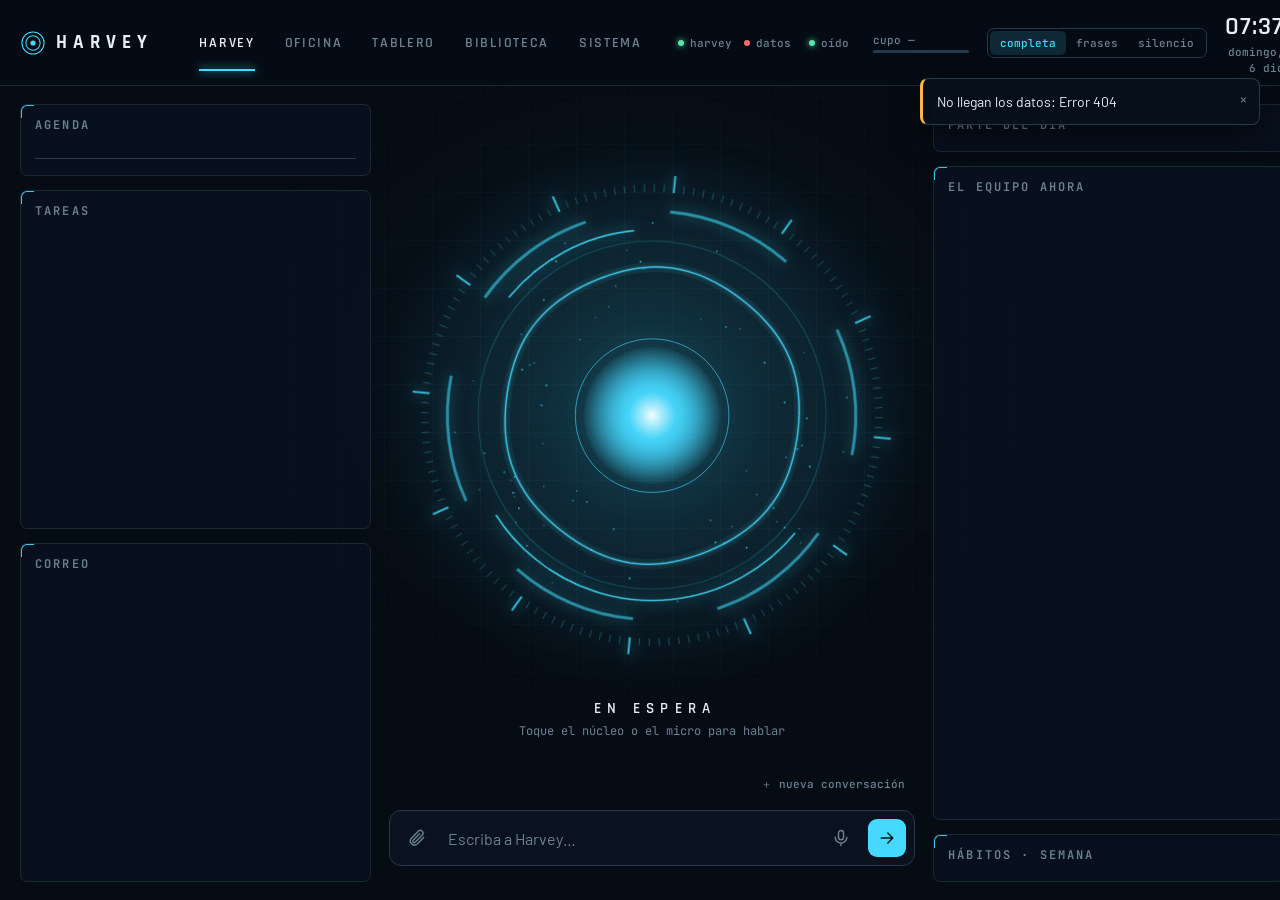
==== harvey-hud/app/index.html @ 83fdde20 "Primer commit: código de Harvey (HUD, app, scripts del servidor y herramientas) Estado del 12/11/202" ====
<!doctype html>
<html lang="es">
<head>
<meta charset="utf-8">
<meta name="viewport" content="width=device-width, initial-scale=1, viewport-fit=cover, interactive-widget=resizes-content">
<title>HARVEY</title>
<meta name="apple-mobile-web-app-capable" content="yes">
<meta name="mobile-web-app-capable" content="yes">
<meta name="apple-mobile-web-app-status-bar-style" content="black-translucent">
<meta name="apple-mobile-web-app-title" content="Harvey">
<meta name="theme-color" content="#060C14">
<link rel="manifest" href="manifest.webmanifest">
<link rel="icon" href="icono.png">
<link rel="apple-touch-icon" href="icono.png">
<link rel="preconnect" href="https://fonts.googleapis.com">
<link rel="preconnect" href="https://fonts.gstatic.com" crossorigin>
<link rel="stylesheet" href="https://fonts.googleapis.com/css2?family=Rajdhani:wght@500;600;700&family=Barlow:wght@400;500;600&family=JetBrains+Mono:wght@400;500&display=swap">
<link rel="stylesheet" href="hud.css">
</head>
<body data-screen="harvey">
<div class="atmos" aria-hidden="true"></div>

<!-- Arranque (solo en el PC): corto y con comprobaciones de verdad -->
<div id="boot" hidden>
  <svg viewBox="0 0 40 40" class="mark" aria-hidden="true"><circle cx="20" cy="20" r="17"/><circle cx="20" cy="20" r="11"/><circle cx="20" cy="20" r="4" class="f"/></svg>
  <b>HARVEY</b>
  <ol id="boot-log"></ol>
</div>

<div class="app">
  <header class="top">
    <div class="brand"><svg viewBox="0 0 40 40" aria-hidden="true"><circle cx="20" cy="20" r="17"/><circle cx="20" cy="20" r="11"/><circle cx="20" cy="20" r="4" class="f"/></svg><b>HARVEY</b></div>
    <nav class="tabs" aria-label="Pantallas">
      <button type="button" data-screen="harvey" aria-current="page">Harvey</button>
      <button type="button" data-screen="oficina">Oficina</button>
      <button type="button" data-screen="tablero">Tablero<span class="n" data-espera hidden></span></button>
      <button type="button" data-screen="biblioteca">Biblioteca</button>
      <button type="button" data-screen="sistema">Sistema</button>
    </nav>
    <div class="status">
      <div class="links" aria-label="Conexiones">
        <span data-k="harvey" title="Conexión con Harvey"><i></i>harvey</span>
        <span data-k="datos" title="Agenda, correo y Notion"><i></i>datos</span>
        <button type="button" data-k="oido" title="Escucha de «Oye Harvey»: activar o desactivar"><i></i>oído</button>
      </div>
      <div class="cupo" id="cupo" title="Cupo de ChatGPT">cupo —<div><i></i></div></div>
      <div class="voice" id="voice-mode" role="radiogroup" aria-label="Modo de voz">
        <button type="button" role="radio" data-mode="full" title="Harvey dice todo: frases y respuestas enteras">completa</button>
        <button type="button" role="radio" data-mode="phrases" title="Solo frases cortas («Recibido, señor»…); las respuestas, en texto">frases</button>
        <button type="button" role="radio" data-mode="off" title="Sin voz: todo en texto">silencio</button>
      </div>
      <button type="button" id="voice-pill" aria-label="Voz y ajustes">
        <svg viewBox="0 0 24 24" aria-hidden="true"><path id="voice-icon" d=""/></svg><span id="voice-label">voz</span>
      </button>
      <div class="clock"><b id="hora">--:--</b><small id="fecha">—</small></div>
    </div>
  </header>

  <main>
    <!-- HARVEY: tu día · Harvey · el equipo. En el teléfono, las columnas de los lados son la pantalla «Día» -->
    <section class="screen" id="s-harvey" aria-label="Harvey">
      <section class="col left" aria-label="Tu día">
        <article class="panel" id="p-agenda" data-sys="agenda">
          <div class="ph"><h2>Agenda</h2><span class="c" id="agenda-count"></span></div>
          <div class="dayline" id="dayline" aria-hidden="true"></div>
          <ul class="list" id="agenda"></ul>
        </article>
        <article class="panel" id="p-tareas" data-sys="notion">
          <div class="ph"><h2>Tareas</h2><span class="c" id="task-count"></span></div>
          <ul class="list" id="tasks"></ul>
        </article>
        <article class="panel grow" id="p-correo" data-sys="correo">
          <div class="ph"><h2>Correo</h2><span class="c" id="mail-count"></span></div>
          <ul class="list mail" id="mail"></ul>
        </article>
      </section>

      <section class="center" aria-label="Conversación con Harvey">
        <div class="stage" id="stage" role="button" tabindex="0" aria-label="Hablar con Harvey">
          <canvas id="core" aria-hidden="true"></canvas>
          <div class="state"><b id="st">EN ESPERA</b><small id="sth"></small></div>
        </div>
        <div class="convo-bar"><button type="button" id="new-chat" title="Empezar de cero con Harvey (también: «Oye Harvey, nueva conversación»)">＋ nueva conversación</button></div>
        <div class="convo" id="log" aria-live="polite"></div>
        <div class="choices" id="choices"></div>
        <div class="attachments" id="attachments"></div>
        <form class="ask" id="ask-form" autocomplete="off">
          <button type="button" class="round" id="clip" aria-label="Adjuntar archivos o fotos" title="Adjuntar (también puede arrastrarlos o pegarlos)"><svg viewBox="0 0 24 24"><path d="M20 11.5 12 19.5a5 5 0 0 1-7-7l8.5-8.5a3.3 3.3 0 0 1 4.7 4.7L9.7 17.2a1.7 1.7 0 0 1-2.4-2.4l7.8-7.8"/></svg></button>
          <input type="file" id="file" multiple hidden>
          <textarea id="orden" rows="1" placeholder="Escriba una orden, señor…" aria-label="Orden para Harvey" enterkeyhint="send"></textarea>
          <button type="button" class="round" id="mic" aria-label="Hablar"><svg viewBox="0 0 24 24"><rect x="9" y="3" width="6" height="11" rx="3"/><path d="M5 11a7 7 0 0 0 14 0M12 18v3"/></svg></button>
          <button type="submit" class="round main" id="send" aria-label="Enviar"><svg viewBox="0 0 24 24"><path d="M5 12h14M13 6l6 6-6 6"/></svg></button>
          <button type="button" class="round main stop" id="stop" aria-label="Detener" hidden><svg viewBox="0 0 24 24"><rect x="7" y="7" width="10" height="10" rx="2" class="f"/></svg></button>
        </form>
      </section>

      <section class="col right" aria-label="Hoy y el equipo">
        <article class="panel brief" id="p-parte">
          <div class="ph"><h2>Parte del día</h2><span class="c" id="parte-dia"></span></div>
          <div id="parte"></div>
        </article>
        <article class="panel grow" id="p-equipo">
          <div class="ph"><h2>El equipo ahora</h2><span class="c" id="equipo-count"></span></div>
          <ul class="team" id="team"></ul>
        </article>
        <article class="panel" id="p-habitos" data-sys="notion">
          <div class="ph"><h2>Hábitos · semana</h2><span class="c" id="hab-count"></span></div>
          <div class="habits" id="habits"></div>
          <div class="hread" id="hread" hidden></div>
        </article>
      </section>
    </section>

    <!-- OFICINA: la planta en pixel art con el equipo moviéndose según los tableros (oficina.js); la lista es la versión en texto -->
    <section class="screen page ancha" id="s-oficina" aria-label="Oficina" hidden>
      <div class="of">
        <div class="of-lienzo"><canvas id="oficina" role="img" aria-label="La oficina del equipo de Harvey, vista desde arriba"></canvas>
          <button type="button" id="of-sonido" class="of-sonido" aria-pressed="false" title="Ambiente suave: lluvia, teclados y pasos"><svg viewBox="0 0 24 24" aria-hidden="true"><path d="M4 9v6h4l5 5V4L8 9H4Z"/><path d="M16 9a4 4 0 0 1 0 6"/></svg> sonido no</button></div>
        <aside class="panel of-ficha" id="of-ficha" aria-live="polite" hidden></aside>
      </div>
      <div class="rotulo" aria-label="Lo último que ha pasado"><div id="rotulo"></div></div>
      <p class="note of-credito">Arte de la oficina: «Modern Interiors» de LimeZu (versión gratuita, uso no comercial). La ría y el Puente Colgante, a mano.</p>
      <article class="panel">
        <div class="ph"><h2>El equipo</h2><span class="c">toque a cualquiera para ver su ficha</span></div>
        <ul class="team big" id="team-oficina"></ul>
      </article>
    </section>

    <!-- TABLERO: franja de objetivos y las tarjetas de los dos tableros, con la bandeja como columna «Te esperan» -->
    <section class="screen page ancha" id="s-tablero" aria-label="Tablero" hidden>
      <div class="tb-head">
        <div class="filtro" id="tb-filtro" role="radiogroup" aria-label="Qué tablero ver">
          <button type="button" role="radio" data-tb="">Todos</button>
          <button type="button" role="radio" data-tb="personal">Personal</button>
          <button type="button" role="radio" data-tb="negocio">Negocio</button>
        </div>
        <span class="note" id="tb-nota"></span>
      </div>
      <section class="objs" id="objs" aria-label="Objetivos"></section>
      <form class="panel nuevo" id="nuevo-obj" hidden>
        <div class="ph"><h2>Nuevo objetivo</h2><span class="c">Harvey lo convierte en ficha</span></div>
        <label for="no-meta">Qué quiere conseguir</label>
        <textarea id="no-meta" rows="2" required placeholder="Por ejemplo: conseguir 3 reuniones con talleres de Barakaldo este mes"></textarea>
        <div class="row">
          <div><label for="no-fecha">Para cuándo</label><input id="no-fecha" type="date"></div>
          <div><label for="no-tablero">Tablero</label><select id="no-tablero"><option value="negocio">Negocio</option><option value="personal">Personal</option></select></div>
          <div><label for="no-cupo">Cupo por día</label><select id="no-cupo"><option>10</option><option>20</option><option selected>30</option><option>50</option></select></div>
        </div>
        <label for="no-limites">Qué no hacer</label>
        <textarea id="no-limites" rows="2" placeholder="Por ejemplo: no contactar con nadie sin mi visto bueno; 0 €"></textarea>
        <p class="note">El cupo es el % de la ventana de 5 horas de ChatGPT que puede gastar al día. Harvey le preguntará lo que falte antes de ponerlo en marcha.</p>
        <div class="acts"><button type="submit" class="si">PEDÍRSELO A HARVEY</button><button type="button" data-a="cerrar">CANCELAR</button></div>
      </form>
      <div class="kanban" id="kanban">
        <section class="colk" data-col="cola"><h2>Por hacer <span class="c"></span></h2><div class="tks"></div></section>
        <section class="colk" data-col="trabajando"><h2>Trabajando <span class="c"></span></h2><div class="tks"></div></section>
        <section class="colk" data-col="revision"><h2>En revisión <span class="c"></span></h2><div class="tks"></div></section>
        <section class="colk espera" data-col="espera"><h2>Te esperan <span class="c" id="ap-count"></span></h2><div class="ap" id="ap"></div></section>
        <section class="colk" data-col="hecho"><h2>Hecho · 7 días <span class="c"></span></h2><div class="tks"></div></section>
      </div>
    </section>

    <!-- BIBLIOTECA: la wiki del equipo como páginas, con buscador y lo último que ha cambiado. Solo tres formularios la
         escriben (objetivo, ficha de cliente, voz de LinkedIn); lo demás, en Obsidian -->
    <section class="screen page ancha" id="s-biblioteca" aria-label="Biblioteca" hidden>
      <div class="bi" id="bi">
        <aside class="bi-side">
          <label class="bi-busca"><svg viewBox="0 0 24 24" aria-hidden="true"><circle cx="11" cy="11" r="6.5"/><path d="m16 16 4.5 4.5"/></svg>
            <input type="search" id="bi-q" placeholder="Buscar… (p. ej. Itsasalde)" aria-label="Buscar en la biblioteca" autocomplete="off" enterkeyhint="search"></label>
          <nav id="bi-lista" aria-label="Notas de la biblioteca"></nav>
        </aside>
        <article class="panel bi-nota" id="bi-nota" aria-live="polite"></article>
      </div>
    </section>

    <!-- SISTEMA: servidor, cupos y freno, gasto por agente y por objetivo, tareas automáticas e historial de avisos -->
    <section class="screen page" id="s-sistema" aria-label="Sistema" hidden>
      <div class="cards">
        <article class="panel">
          <div class="ph"><h2>Servidor</h2><span class="c" id="ops-live">en reposo</span></div>
          <div class="meters" id="meters"></div>
          <div class="stats" id="today"></div>
        </article>
        <article class="panel">
          <div class="ph"><h2>Cupos</h2><span class="c" id="cupo-plan"></span></div>
          <h3 class="sy-h">ChatGPT · todo el equipo</h3>
          <div class="meters" id="cupo-meters"></div>
          <p class="sy-freno" id="sy-freno"></p>
          <h3 class="sy-h">Claude Code · Leonardo</h3>
          <div id="sy-claude"><p class="quiet">Cargando…</p></div>
        </article>
        <article class="panel">
          <div class="ph"><h2>Gasto por agente</h2><span class="c" id="sy-ag-total"></span></div>
          <ul class="sy-gasto" id="sy-agentes"></ul>
          <p class="note sy-pie">Tokens = el texto que lee y escribe cada uno. ChatGPT va en su suscripción (0 € extra); lo que cuesta dinero de verdad (Gemini, el modelo de Lince) sale en $.</p>
        </article>
        <article class="panel">
          <div class="ph"><h2>Gasto por objetivo · hoy</h2><span class="c" id="sy-obj-total"></span></div>
          <ul class="sy-gasto" id="sy-objetivos"></ul>
        </article>
        <article class="panel">
          <div class="ph"><h2>Tareas automáticas</h2><span class="c" id="sy-tareas-n"></span></div>
          <ul class="sy-tareas" id="sy-tareas"></ul>
        </article>
        <article class="panel">
          <div class="ph"><h2>Historial de avisos · 7 días</h2><span class="c" id="sy-avisos-n"></span></div>
          <ul class="sy-avisos" id="sy-avisos"></ul>
        </article>
        <article class="panel">
          <div class="ph"><h2>Últimas conversaciones</h2></div>
          <ul class="list ops" id="ops"></ul>
        </article>
        <article class="panel">
          <div class="ph"><h2>Claude Code</h2><span class="c" id="cc-count"></span></div>
          <div id="cc"></div>
        </article>
      </div>
    </section>
  </main>

  <!-- Teléfono: barra de abajo -->
  <nav class="dock" aria-label="Pantallas">
    <button type="button" data-screen="harvey" aria-current="page"><svg viewBox="0 0 24 24"><circle cx="12" cy="12" r="9"/><circle cx="12" cy="12" r="5"/><circle cx="12" cy="12" r="1.6" class="f"/></svg>Harvey</button>
    <button type="button" data-screen="oficina"><svg viewBox="0 0 24 24"><rect x="3.5" y="4" width="17" height="16" rx="1.5"/><path d="M3.5 10h17M10 10v10"/></svg>Oficina</button>
    <button type="button" data-screen="tablero"><svg viewBox="0 0 24 24"><rect x="3.5" y="4" width="5" height="16" rx="1"/><rect x="9.5" y="4" width="5" height="11" rx="1"/><rect x="15.5" y="4" width="5" height="7" rx="1"/></svg>Tablero<b class="dot" data-espera hidden></b></button>
    <button type="button" data-screen="dia"><svg viewBox="0 0 24 24"><rect x="3.5" y="5" width="17" height="15" rx="2"/><path d="M3.5 10h17M8 3v4M16 3v4"/></svg>Día</button>
    <button type="button" data-screen="mas" id="mas"><svg viewBox="0 0 24 24"><circle cx="6" cy="12" r="1.4" class="f"/><circle cx="12" cy="12" r="1.4" class="f"/><circle cx="18" cy="12" r="1.4" class="f"/></svg>Más</button>
  </nav>
</div>

<!-- Teléfono: «Más» y ajustes de voz -->
<div id="sheet" hidden>
  <div class="sheet-bg" data-close></div>
  <div class="sheet" role="dialog" aria-modal="true" aria-labelledby="sheet-title">
    <i class="grab" aria-hidden="true"></i>
    <div class="go">
      <button type="button" data-screen="biblioteca">Biblioteca</button>
      <button type="button" data-screen="sistema">Sistema</button>
    </div>
    <h2 id="sheet-title">Voz de Harvey</h2>
    <div class="modes" id="voice-sheet" role="radiogroup" aria-label="Modo de voz">
      <button type="button" role="radio" data-mode="full"><b>Completa</b><span>Dice todo: frases y respuestas enteras.</span></button>
      <button type="button" role="radio" data-mode="phrases"><b>Solo frases</b><span>Frases cortas («Recibido, señor»…); las respuestas, en texto.</span></button>
      <button type="button" role="radio" data-mode="off"><b>Silencio</b><span>Todo en texto.</span></button>
    </div>
    <p class="note">Si no oye a Harvey, quite el modo silencio del iPhone (interruptor lateral).</p>
    <button type="button" id="push-on" class="wide">Activar avisos</button>
    <p class="note">Le avisa con la app cerrada: órdenes terminadas, autorizaciones y correo importante. De 22:00 a 8:00, solo lo urgente.</p>
    <button type="button" id="siri-key" class="wide ghost">Copiar llave de Siri</button>
    <button type="button" id="new-chat-2" class="wide ghost">Nueva conversación</button>
    <button type="button" class="wide ghost" data-close>Cerrar</button>
  </div>
</div>

<!-- Tablero: lector grande del texto a aprobar (APROBAR.md) -->
<dialog id="ap-leer" class="ap-leer" aria-labelledby="ap-leer-t">
  <form method="dialog">
    <span class="bi-ruta">Para aprobar</span><h2 id="ap-leer-t"></h2>
    <div class="bi-md"></div>
    <div class="acts"><button type="submit">CERRAR</button></div>
  </form>
</dialog>

<div id="toasts" aria-live="polite"></div>
<div id="drop" aria-hidden="true"><div>Suelte aquí para entregárselo a Harvey</div></div>

<div id="login" hidden>
  <form id="login-form">
    <svg viewBox="0 0 40 40" class="mark" aria-hidden="true"><circle cx="20" cy="20" r="17"/><circle cx="20" cy="20" r="11"/><circle cx="20" cy="20" r="4" class="f"/></svg>
    <h2>HARVEY</h2>
    <p>Identifíquese, señor.</p>
    <input id="password" type="password" autocomplete="current-password" placeholder="Contraseña" aria-label="Contraseña" required>
    <button type="submit">Entrar</button>
    <p id="login-error" role="alert"></p>
  </form>
</div>

<script src="core.js"></script>
<script src="hud.js"></script>
<script src="oficina.js"></script>
</body>
</html>
---- harvey-hud/app/hud.css ----
/* HARVEY · una sola app para el PC y el iPhone. Estética decidida: el HUD de siempre, refinado (prototipo aprobado en
   diseno/prototipo). Un solo color de firma (cian); brillo solo en el núcleo y en lo que pide atención.
   Ancho ≥1181: tres columnas sin scroll · 761-1180: Harvey arriba y el día debajo · ≤760: teléfono con barra abajo. */
:root{
  color-scheme:dark;
  --bg:#060C14; --panel:rgba(10,19,32,.78); --line:#1A2836; --line-hi:#26394B;
  --cyan:#46D9FF; --cyan-dim:#2B8DAF; --ice:#E6EFF5; --text:#B3C5D2; --muted:#6C8293;
  --amber:#FFB547; --red:#FF6B6B; --green:#5BE3A4;
  --display:"Rajdhani","Segoe UI",sans-serif; --body:"Barlow","Segoe UI",system-ui,sans-serif; --mono:"JetBrains Mono",Consolas,monospace;
  --r:7px; --dock:0px;
}
*{box-sizing:border-box;margin:0}
html,body{height:100%}
body{background:var(--bg);color:var(--text);font:15px/1.5 var(--body);overflow:hidden;-webkit-font-smoothing:antialiased;
  padding-left:env(safe-area-inset-left,0px);padding-right:env(safe-area-inset-right,0px)}
button{font:inherit;color:inherit;background:none;border:0;cursor:pointer}
button:disabled{cursor:default;opacity:.45}
button:focus-visible,textarea:focus-visible,input:focus-visible,[tabindex]:focus-visible{outline:2px solid var(--cyan);outline-offset:2px}
[hidden]{display:none!important}
svg{fill:none;stroke:currentColor;stroke-width:1.7;stroke-linecap:round;stroke-linejoin:round}
svg .f{fill:currentColor;stroke:none}
kbd{font:500 11px var(--mono);border:1px solid var(--line-hi);border-radius:4px;padding:0 5px;color:var(--text)}

/* fondo: rejilla muy tenue solo alrededor del núcleo */
.atmos{position:fixed;inset:0;pointer-events:none;
  background:radial-gradient(ellipse 45% 55% at 50% 42%,rgba(70,217,255,.07),transparent 70%),
  linear-gradient(rgba(70,217,255,.035) 1px,transparent 1px) 0 0/48px 48px,
  linear-gradient(90deg,rgba(70,217,255,.035) 1px,transparent 1px) 0 0/48px 48px;
  -webkit-mask:radial-gradient(ellipse 50% 60% at 50% 42%,#000 30%,transparent 75%);mask:radial-gradient(ellipse 50% 60% at 50% 42%,#000 30%,transparent 75%)}

.app{position:relative;height:100%;display:grid;grid-template-rows:auto 1fr auto}
main{min-height:0;position:relative}

/* ---------- barra superior ---------- */
.top{display:flex;align-items:center;gap:22px;padding:10px 20px;padding-top:max(10px,env(safe-area-inset-top,0px));border-bottom:1px solid var(--line);background:rgba(6,12,20,.85);backdrop-filter:blur(8px);position:relative;z-index:3}
.brand{display:flex;align-items:center;gap:10px}
.brand svg{width:26px;height:26px;color:var(--cyan);stroke-width:1.6}
.brand b{font:700 19px/1 var(--display);letter-spacing:.32em;color:var(--ice)}
nav.tabs{display:flex;gap:2px;margin-left:10px}
nav.tabs button{position:relative;padding:8px 14px;font:600 14px var(--display);letter-spacing:.12em;text-transform:uppercase;color:var(--muted);border-radius:6px;transition:color .2s,background .2s}
nav.tabs button:hover{color:var(--text);background:rgba(70,217,255,.05)}
nav.tabs button[aria-current]{color:var(--ice)}
nav.tabs button[aria-current]::after{content:"";position:absolute;left:14px;right:14px;bottom:-11px;height:2px;background:var(--cyan);box-shadow:0 0 10px var(--cyan)}
.n{display:inline-grid;place-items:center;min-width:18px;height:18px;margin-left:6px;padding:0 5px;border-radius:9px;background:var(--amber);color:#1a1205;font:600 11px/1 var(--mono);letter-spacing:0;vertical-align:1px}
.status{margin-left:auto;display:flex;align-items:center;gap:18px}
.links{display:flex;gap:12px;font:500 11px var(--mono);color:var(--muted)}
.links>*{display:flex;align-items:center;gap:6px;font:inherit}
.links i{width:6px;height:6px;border-radius:50%;background:var(--line-hi)}
.links .on i{background:var(--green);box-shadow:0 0 6px var(--green)}
.links .warn i{background:var(--amber);box-shadow:0 0 6px var(--amber)}
.links .off i{background:var(--red)}
.links button:hover{color:var(--text)}
.cupo{display:grid;gap:3px;font:500 11px var(--mono);color:var(--muted);min-width:96px}
.cupo div{height:3px;border-radius:2px;background:var(--line-hi);overflow:hidden}
.cupo div i{display:block;height:100%;width:0;background:var(--cyan);transition:width .8s}
.cupo.warn{color:var(--amber)} .cupo.warn div i{background:var(--amber)}
.cupo.bad{color:var(--red)} .cupo.bad div i{background:var(--red)}
.voice{display:flex;border:1px solid var(--line-hi);border-radius:7px;padding:2px}
.voice button{padding:5px 10px;font:500 11px var(--mono);color:var(--muted);border-radius:5px}
.voice button[aria-checked="true"]{background:rgba(70,217,255,.14);color:var(--cyan)}
#voice-pill{display:none;align-items:center;gap:6px;padding:6px 10px;border:1px solid var(--line-hi);border-radius:999px;font:500 11px var(--mono);color:var(--cyan)}
#voice-pill svg{width:16px;height:16px;fill:currentColor;stroke:none}
#voice-pill[data-mode="off"]{color:var(--muted)}
.clock{text-align:right;line-height:1}
.clock b{display:block;font:600 26px var(--display);color:var(--ice);font-variant-numeric:tabular-nums;letter-spacing:.04em}
.clock small{font:500 11px var(--mono);color:var(--muted)}

/* ---------- pantallas ---------- */
.screen{position:absolute;inset:0;min-height:0}
#s-harvey{display:grid;grid-template-columns:minmax(270px,1fr) minmax(440px,1.5fr) minmax(270px,1fr);gap:18px;padding:18px 20px}
.screen.page{overflow-y:auto;padding:18px 20px 28px;display:grid;grid-auto-rows:max-content;gap:14px;align-content:start;max-width:1100px;margin:0 auto;scrollbar-width:thin;scrollbar-color:var(--line-hi) transparent}
.screen:not([hidden]){animation:enter .35s cubic-bezier(.2,.8,.2,1) both}
@keyframes enter{from{opacity:0;transform:translateX(var(--from,0))}}
.col{min-height:0;display:flex;flex-direction:column;gap:14px}

/* paneles: borde fino, esquina cian como firma, barrido de luz al llegar datos */
.panel{position:relative;min-height:0;display:flex;flex-direction:column;background:var(--panel);border:1px solid var(--line);border-radius:var(--r);padding:12px 14px 10px;overflow:hidden;animation:rise .6s cubic-bezier(.2,.8,.2,1) both}
.panel::before{content:"";position:absolute;top:-1px;left:-1px;width:12px;height:12px;border-top:2px solid var(--cyan);border-left:2px solid var(--cyan);border-top-left-radius:var(--r);opacity:.9}
.panel::after{content:"";position:absolute;inset:0;pointer-events:none;background:linear-gradient(180deg,transparent,rgba(70,217,255,.10) 50%,transparent);transform:translateY(-100%);opacity:0}
.panel.refresh::after{animation:sweep 1.1s ease-out}
@keyframes sweep{0%{opacity:1;transform:translateY(-100%)}100%{opacity:1;transform:translateY(100%)}}
@keyframes rise{from{opacity:0;transform:translateY(10px)}}
.col .panel:nth-child(2){animation-delay:.07s}.col .panel:nth-child(3){animation-delay:.14s}
.panel.grow{flex:1}
/* columna del día: la agenda a su medida (con tope) y tareas y correo a partes iguales */
#p-agenda{flex:0 1 auto;max-height:34%}
#p-tareas{flex:1 1 0}
.ph{display:flex;align-items:center;gap:10px;margin-bottom:8px}
.ph h2{font:600 12px var(--mono);letter-spacing:.18em;text-transform:uppercase;color:var(--muted)}
.ph .c{margin-left:auto;font:600 12px var(--mono);color:var(--cyan);white-space:nowrap}
.panel.access{border-color:rgba(255,181,71,.55);box-shadow:0 0 0 1px rgba(255,181,71,.15),0 0 24px rgba(255,181,71,.10)}
.panel.access::before{border-color:var(--amber)}
.panel.access .ph h2{color:var(--amber)}
.panel.access .ph .c::before{content:"accediendo · ";color:var(--amber);animation:blink 1s steps(1) infinite}
.panel.nosignal .ph .c::after{content:" · sin señal";color:var(--red)}
@keyframes blink{50%{opacity:.3}}
.list{list-style:none;padding:0;overflow-y:auto;min-height:0;scrollbar-width:thin;scrollbar-color:var(--line-hi) transparent}
.list li{display:grid;grid-template-columns:52px 1fr;gap:2px 10px;padding:7px 2px;border-top:1px solid rgba(38,57,75,.5)}
.list li:first-child{border-top:0}
.list .k{font:500 12px var(--mono);color:var(--muted);font-variant-numeric:tabular-nums;padding-top:2px}
.list .t{color:var(--ice);min-width:0;overflow:hidden;text-overflow:ellipsis;white-space:nowrap}
.list .s{grid-column:2;font-size:13px;color:var(--muted);min-width:0;overflow:hidden;text-overflow:ellipsis;white-space:nowrap}
.list .hoy .k{color:var(--cyan)}
.list .warn .k,.list .s .att{color:var(--amber)}
.list .alta .t{font-weight:600}
.list li.empty,.list li.more{display:block;color:var(--muted);font-size:13px}
.list li.new{animation:fresh 2.4s ease-out}
@keyframes fresh{from{background:rgba(70,217,255,.12)}}
.mail li{cursor:pointer;border-radius:4px}
.mail li:hover{background:rgba(70,217,255,.04)}
.mail li.open .s{white-space:normal}
.mail li .act{display:none;grid-column:2;justify-self:start;margin-top:6px}
.mail li.open .act{display:block}
.act,.acts button{font:600 11px var(--mono);letter-spacing:.06em;padding:6px 10px;border:1px solid var(--line-hi);border-radius:6px;color:var(--cyan)}
.act:hover,.acts button:hover{border-color:var(--cyan-dim)}
.dayline{position:relative;height:18px;margin:0 0 6px;border-bottom:1px solid var(--line-hi);flex:none}
.dayline span{position:absolute;bottom:3px;font:400 10px var(--mono);color:var(--muted);transform:translateX(-50%)}
.dayline span:first-child{transform:none}.dayline span:nth-child(5){transform:translateX(-100%)}
.dayline .ev{position:absolute;bottom:-2px;height:4px;border-radius:2px;background:var(--cyan-dim)}
.dayline .now{position:absolute;bottom:-5px;width:2px;height:10px;background:var(--amber);box-shadow:0 0 6px var(--amber)}

/* ---------- centro: núcleo + conversación ---------- */
.center{min-height:0;display:grid;grid-template-rows:minmax(200px,1fr) auto minmax(0,auto) auto auto auto;gap:8px}
.stage{position:relative;min-height:0;cursor:pointer;border-radius:12px}
#core{position:absolute;inset:0;width:100%;height:100%}
.state{position:absolute;left:0;right:0;bottom:4%;text-align:center;pointer-events:none}
.state b{font:600 15px var(--display);letter-spacing:.42em;color:var(--ice);text-indent:.42em;display:block}
.state small{font:400 12px var(--mono);color:var(--muted)}
.convo-bar{display:flex;justify-content:flex-end;padding:0 6px}
.convo-bar button{font:500 11px var(--mono);color:var(--muted);padding:2px 4px;border-radius:4px}
.convo-bar button:hover{color:var(--cyan)}
.convo{display:flex;flex-direction:column;gap:12px;max-height:32vh;overflow-y:auto;padding:0 6px;scrollbar-width:thin;scrollbar-color:var(--line-hi) transparent}
.msg.you{align-self:flex-end;max-width:80%;background:rgba(70,217,255,.08);border:1px solid rgba(70,217,255,.18);color:var(--ice);padding:8px 12px;border-radius:12px 12px 2px 12px;white-space:pre-wrap;overflow-wrap:anywhere}
.msg.you .voz,.msg.you .files{display:block;font:500 10px var(--mono);color:var(--muted);letter-spacing:.06em}
.msg.h{max-width:94%}
.msg.h .ack{font:400 12px var(--mono);color:var(--cyan-dim);margin-bottom:4px}
.steps{list-style:none;padding:0;display:grid;gap:2px;margin-bottom:6px}
.steps:empty{display:none}
.steps li{font:400 12px var(--mono);color:var(--muted);display:flex;gap:8px;align-items:center;min-width:0}
.steps li::before{content:"";flex:none;width:7px;height:7px;border-radius:50%;background:var(--cyan-dim)}
.steps li.run::before{background:none;border:1.5px solid var(--amber);border-right-color:transparent;animation:spin .8s linear infinite}
.steps li.fail::before{background:var(--red)}
.steps li span{overflow:hidden;text-overflow:ellipsis;white-space:nowrap}
.steps li .d{margin-left:auto;flex:none;color:var(--muted);opacity:.8}
@keyframes spin{to{transform:rotate(360deg)}}
.say{font-size:18px;line-height:1.55;color:var(--ice);overflow-wrap:anywhere}
.say.typing::after{content:"▍";color:var(--cyan);animation:blink 1s steps(1) infinite;margin-left:2px}
.say .w{display:inline-block;animation:word .5s both}
@keyframes word{from{opacity:0;filter:blur(5px);transform:translateY(3px)}}
.say a,.detail a{color:var(--cyan)}
.msg.error .say{color:var(--red);font-size:15px}
.detail{margin-top:8px;padding:10px 12px;border-left:2px solid var(--line-hi);font-size:14px;color:var(--text);overflow-wrap:anywhere}
.detail ul{padding-left:18px}
.detail code,.say code{font:12px var(--mono);background:rgba(70,217,255,.06);padding:0 4px;border-radius:3px}
.sep{align-self:center;font:500 10px var(--mono);letter-spacing:.14em;color:var(--muted);text-transform:uppercase}
.choices{display:flex;flex-wrap:wrap;gap:8px;padding:0 6px}
.choices:empty{display:none}
.choices button{font:600 12px var(--mono);letter-spacing:.06em;padding:8px 14px;border-radius:8px;background:rgba(70,217,255,.12);color:var(--cyan);border:1px solid rgba(70,217,255,.35)}
.choices button.no{background:none;color:var(--text);border-color:var(--line-hi)}
.approval{flex-basis:100%;border:1px solid rgba(255,181,71,.55);border-radius:8px;padding:10px 12px;background:rgba(255,181,71,.06);box-shadow:0 0 24px rgba(255,181,71,.10)}
.approval h3{font:600 12px var(--mono);letter-spacing:.14em;color:var(--amber);margin-bottom:4px}
.approval p{color:var(--ice);font-size:14px}
.approval code{display:block;margin-top:6px;font:12px var(--mono);color:var(--text);white-space:pre-wrap;overflow-wrap:anywhere;max-height:120px;overflow:auto}
.attachments{display:flex;gap:8px;flex-wrap:wrap;padding:0 6px}
.attachments:empty{display:none}
.att{display:flex;align-items:center;gap:8px;border:1px solid var(--line-hi);border-radius:8px;padding:4px 6px 4px 4px;font-size:12px;max-width:240px;background:rgba(10,19,32,.9)}
.att img,.att .ext{width:34px;height:34px;border-radius:5px;object-fit:cover;flex:none}
.att .ext{display:grid;place-items:center;background:rgba(70,217,255,.1);color:var(--cyan);font:600 10px var(--mono)}
.att span{min-width:0;overflow:hidden;text-overflow:ellipsis;white-space:nowrap}
.att small{color:var(--muted)}
.att button{color:var(--muted);font-size:16px;padding:0 4px}
.att.up{opacity:.6}
.ask{display:flex;align-items:flex-end;gap:8px;background:rgba(10,19,32,.9);border:1px solid var(--line-hi);border-radius:12px;padding:8px}
.ask textarea{flex:1;resize:none;background:none;border:0;color:var(--ice);font:16px/1.4 var(--body);padding:7px 4px;min-height:36px;max-height:140px;outline:0}
.ask textarea::placeholder{color:var(--muted)}
.round{width:38px;height:38px;flex:none;display:grid;place-items:center;border-radius:9px;color:var(--muted);border:1px solid transparent}
.round:hover{color:var(--ice);border-color:var(--line-hi)}
.round svg{width:20px;height:20px}
.round.main{background:var(--cyan);color:#03121a}
.round.main:hover{box-shadow:0 0 16px rgba(70,217,255,.5);border-color:transparent;color:#03121a}
.round.stop{background:var(--amber)}
body.en-convo #mic,body.rec #mic{color:var(--cyan);border-color:rgba(70,217,255,.45);animation:pulse 1.4s ease-in-out infinite}
body.responder #mic{color:var(--amber);border-color:var(--amber);animation:pulse 1.4s ease-in-out infinite}
@keyframes pulse{50%{box-shadow:0 0 0 6px rgba(70,217,255,.12)}}

/* ---------- derecha ---------- */
.brief p{font-size:14px;color:var(--text)}
.brief p+p{margin-top:6px}
.brief b{color:var(--ice);font-weight:600}
.brief .att-l{color:var(--amber)}
.brief .att-l button{color:inherit;text-decoration:underline;text-underline-offset:3px}
.team{list-style:none;padding:0;display:grid;gap:1px;overflow-y:auto;min-height:0;align-content:start}
.team li{display:grid;grid-template-columns:28px 1fr auto;gap:10px;align-items:center;padding:6px 4px;border-radius:6px;cursor:pointer}
.team li:hover{background:rgba(70,217,255,.05)}
.av{width:28px;height:28px;border-radius:6px;background:var(--c);position:relative;overflow:hidden;flex:none}
.av::before{content:"";position:absolute;left:9px;top:5px;width:10px;height:9px;background:#F1D2B2;box-shadow:0 -3px 0 0 var(--h)}
.av::after{content:"";position:absolute;left:6px;top:15px;width:16px;height:13px;background:var(--c2)}
.team .nm{color:var(--ice);font-weight:500;line-height:1.2;min-width:0}
.team .nm small{display:block;font-size:13px;color:var(--muted);font-weight:400;white-space:nowrap;overflow:hidden;text-overflow:ellipsis}
.team .st{font:500 11px var(--mono);color:var(--muted);display:flex;align-items:center;gap:6px;white-space:nowrap}
.team .st::before{content:"";width:7px;height:7px;border-radius:50%;background:var(--line-hi)}
.team .work .st{color:var(--cyan)}.team .work .st::before{background:var(--cyan);box-shadow:0 0 6px var(--cyan);animation:blink 1.4s ease-in-out infinite}
.team .wait .st{color:var(--amber)}.team .wait .st::before{background:var(--amber)}
.team .cola .st{color:var(--text)}
.team.big li{grid-template-columns:40px 1fr auto;padding:10px 6px}
.team.big .av{width:40px;height:40px;transform-origin:0 0}
.team.big .av::before{left:13px;top:7px;width:14px;height:13px;box-shadow:0 -4px 0 0 var(--h)}
.team.big .av::after{left:9px;top:22px;width:22px;height:18px}
.habits{display:grid;grid-template-columns:auto repeat(7,1fr) auto;gap:5px 6px;align-items:center;font:500 11px var(--mono);color:var(--muted)}
.habits .d{text-align:center}
.habits .d.today{color:var(--cyan)}
.habits .hc{height:16px;border-radius:3px;background:var(--line);display:block;font:600 9px/16px var(--mono);color:#06121a;text-align:center;padding:0;transition:transform .15s}
.habits .hc:not(:disabled):hover{outline:1px solid var(--line-hi)}
.habits .hc.y{background:rgba(91,227,164,.75)}
.habits .hc.no{background:rgba(255,107,107,.45)}
.habits .hc.today{outline:1px solid var(--cyan);outline-offset:1px}
.habits .hc.pop{animation:pop .35s}
@keyframes pop{50%{transform:scale(1.25)}}
.habits .lbl{color:var(--text);font-family:var(--body);font-size:13px;white-space:nowrap}
.habits .p{text-align:right;white-space:nowrap}
.habits .p.done{color:var(--green)}
.hread{display:flex;flex-wrap:wrap;gap:6px;align-items:center;margin-top:8px;font:500 11px var(--mono)}
.hread span{color:var(--text);margin-right:4px}
.hread button{padding:5px 8px;border:1px solid var(--line-hi);border-radius:6px;color:var(--cyan)}
.hread button.on{background:rgba(70,217,255,.14)}

/* ---------- Tablero: franja de objetivos, cinco columnas y la bandeja como «Te esperan» ---------- */
.screen.page.ancha{max-width:1640px}
.tb-head{display:flex;align-items:center;gap:14px;flex-wrap:wrap}
.filtro{display:flex;border:1px solid var(--line-hi);border-radius:7px;padding:2px}
.filtro button{padding:6px 12px;font:600 13px var(--display);letter-spacing:.1em;text-transform:uppercase;color:var(--muted);border-radius:5px}
.filtro button[aria-checked="true"]{background:rgba(70,217,255,.14);color:var(--cyan)}
.objs{display:flex;gap:12px;overflow-x:auto;padding-bottom:4px;scrollbar-width:thin;scrollbar-color:var(--line-hi) transparent}
.obj{flex:0 0 min(320px,82vw);text-align:left;display:grid;gap:6px;align-content:start;background:var(--panel);border:1px solid var(--line);border-radius:var(--r);padding:12px 14px;position:relative;--sem:var(--green)}
.obj::before{content:"";position:absolute;top:-1px;left:-1px;width:12px;height:12px;border-top:2px solid var(--sem);border-left:2px solid var(--sem);border-top-left-radius:var(--r)}
.obj.ambar{--sem:var(--amber)} .obj.rojo{--sem:var(--red)} .obj.gris{--sem:var(--muted)}
.obj[aria-pressed="true"]{border-color:var(--cyan);box-shadow:0 0 0 1px rgba(70,217,255,.25)}
.obj .ot{display:flex;gap:8px;align-items:baseline;color:var(--ice);font-weight:600;line-height:1.3}
.obj .ot i{flex:none;width:9px;height:9px;border-radius:50%;background:var(--sem);box-shadow:0 0 6px var(--sem);transform:translateY(-1px)}
.obj .hitos{display:flex;gap:3px}
.obj .hitos i{flex:1;height:5px;border-radius:2px;background:var(--line-hi)}
.obj .hitos i.y{background:var(--sem)}
.obj small{font:400 12px var(--mono);color:var(--muted)}
.obj p{font-size:13px;color:var(--text)}
.obj.add{place-content:center;justify-items:center;border-style:dashed;color:var(--cyan);font:600 14px var(--display);letter-spacing:.14em;text-transform:uppercase;min-height:110px}
.obj.add::before{display:none}
.obj.vacio{flex-basis:min(420px,82vw);place-content:center}
.nuevo{display:grid;gap:8px;max-width:760px}
.nuevo label{font:500 11px var(--mono);letter-spacing:.08em;text-transform:uppercase;color:var(--muted)}
.nuevo textarea,.nuevo input,.nuevo select{width:100%;background:rgba(2,6,12,.6);border:1px solid var(--line-hi);border-radius:6px;color:var(--ice);font:15px/1.4 var(--body);padding:8px}
.nuevo .row{display:grid;grid-template-columns:repeat(auto-fit,minmax(150px,1fr));gap:10px}
.nuevo .row>div{display:grid;gap:6px}
.kanban{display:grid;grid-template-columns:repeat(5,minmax(0,1fr));gap:12px;align-items:start}
.colk{display:grid;gap:8px;min-width:0}
.colk h2{display:flex;align-items:center;gap:8px;font:600 12px var(--mono);letter-spacing:.16em;text-transform:uppercase;color:var(--muted);padding:0 2px}
.colk h2 .c{color:var(--cyan);letter-spacing:0}
.colk.espera h2{color:var(--amber)}
.colk.espera h2 .c{color:var(--amber)}
.tks{display:grid;gap:8px}
.tk{background:var(--panel);border:1px solid var(--line);border-radius:var(--r);padding:10px 12px;display:grid;gap:5px;cursor:pointer;min-width:0}
.tk:hover{border-color:var(--line-hi)}
.tk .h{display:flex;align-items:center;gap:8px;font:500 11px var(--mono);color:var(--muted);min-width:0}
.tk .h .av{width:22px;height:22px;border-radius:5px;transform:none}
.tk .h .av::before{left:7px;top:4px;width:8px;height:7px;box-shadow:0 -2px 0 0 var(--h)}
.tk .h .av::after{left:5px;top:12px;width:12px;height:10px}
.tk .h b{color:var(--text);font-weight:500}
.tk .h .w{margin-left:auto;white-space:nowrap}
.tk .tt{color:var(--ice);font-size:14px;line-height:1.35;overflow-wrap:anywhere}
.tk .ts{font-size:12px;color:var(--muted);overflow-wrap:anywhere}
.tk .ts.run{color:var(--cyan)}
.tk .oc{justify-self:start;font:500 10px var(--mono);letter-spacing:.06em;color:var(--cyan);border:1px solid rgba(70,217,255,.3);border-radius:4px;padding:1px 6px;max-width:100%;overflow:hidden;text-overflow:ellipsis;white-space:nowrap}
.tk .det{display:none;font-size:13px;color:var(--text);border-top:1px solid var(--line);padding-top:6px;white-space:pre-wrap;overflow-wrap:anywhere;max-height:280px;overflow:auto}
.tk.open .det{display:block}
.tk .det b{display:block;font:600 10px var(--mono);letter-spacing:.14em;color:var(--muted);margin-top:4px}
.colk[data-col="trabajando"] .tk{border-left:2px solid var(--cyan)}
.colk[data-col="hecho"] .tk{opacity:.8}
.tks .quiet,.colk .ap .quiet{font-size:13px;padding:6px 2px}
.colk .apc{padding:10px 12px}
.colk .apc .t{font-size:14px}
.colk .apc .txt{max-height:260px;font-size:13px}
.ap{display:grid;gap:12px}
.apc{border:1px solid var(--line-hi);border-left:3px solid var(--amber);border-radius:8px;padding:12px 14px;display:grid;gap:6px;background:rgba(8,16,27,.7)}
.apc.pregunta{border-left-color:var(--cyan)}
.apc .h{display:flex;gap:10px;align-items:center;font:500 11px var(--mono);color:var(--muted)}
.chip{font:600 10px var(--mono);letter-spacing:.1em;padding:3px 7px;border-radius:4px;background:rgba(255,181,71,.15);color:var(--amber)}
.apc.pregunta .chip{background:rgba(70,217,255,.12);color:var(--cyan)}
.apc .t{color:var(--ice);font-size:16px;font-weight:500}
.apc .m{color:var(--text);font-size:14px;white-space:pre-wrap}
.apc .txt{font-size:14px;line-height:1.55;background:rgba(2,6,12,.6);border:1px solid var(--line);border-radius:6px;padding:10px 12px;max-height:320px;overflow:auto}
.apc .txt h2{font-size:17px;margin-top:4px} .apc .txt h3{font-size:15px;margin-top:16px}
.ap-leer{margin:auto;width:min(760px,calc(100vw - 32px));max-height:calc(100vh - 48px);background:#0B1520;color:var(--text);border:1px solid var(--line-hi);border-radius:var(--r);padding:22px 28px}
.ap-leer::backdrop{background:rgba(0,0,0,.6)}
.ap-leer h2{color:var(--ice);font:600 22px/1.25 var(--display);margin:4px 0 14px}
.ap-leer .bi-md{max-width:none}
.ap-leer .acts{position:sticky;bottom:-22px;justify-content:flex-end;padding:12px 0 2px;background:#0B1520}
.acts{display:flex;gap:8px;flex-wrap:wrap}
.acts .si{background:rgba(91,227,164,.12);color:var(--green);border-color:rgba(91,227,164,.4)}
.acts .no{color:var(--red);border-color:rgba(255,107,107,.4)}
.resp{display:grid;gap:8px}
.resp textarea{background:rgba(2,6,12,.6);border:1px solid var(--line-hi);border-radius:6px;color:var(--ice);font:15px/1.4 var(--body);padding:8px;resize:vertical}
.quiet,.note{color:var(--muted);font-size:14px}
.soon p{font-size:15px;color:var(--text);max-width:68ch;margin-bottom:10px}

/* ---------- Oficina: el lienzo pixel art, la ficha del agente al lado y el rótulo con lo último ---------- */
.of{display:grid;grid-template-columns:minmax(0,1fr) 320px;gap:14px;align-items:start}
.of:has(> .of-ficha[hidden]){grid-template-columns:minmax(0,1fr)} /* sin ficha abierta, la oficina va centrada en todo el ancho */
.of-lienzo{position:relative;min-width:0;display:grid;justify-items:center;background:#1C1813;border:1px solid var(--line);border-radius:var(--r);padding:8px;overflow:hidden}
#oficina{display:block;image-rendering:pixelated;max-width:100%}
.of-sonido{position:absolute;bottom:12px;right:12px;display:flex;align-items:center;gap:4px;font:500 11px var(--mono);color:var(--text);background:rgba(6,12,20,.75);border:1px solid var(--line-hi);border-radius:6px;padding:4px 8px}
.of-sonido svg{width:14px;height:14px}
.of-sonido[aria-pressed="true"]{color:var(--cyan);border-color:var(--cyan-dim)}
.of-credito{font-size:12px}
.of-ficha{gap:8px;display:grid}
.of-ficha .ph{margin-bottom:0}
.of-ficha .x{color:var(--muted);font-size:18px;padding:0 4px}
.of-estado{color:var(--ice);font-size:15px}
.of-tk{display:grid;gap:2px;border:1px solid var(--line-hi);border-left:2px solid var(--cyan);border-radius:6px;padding:8px 10px}
.of-tk b{color:var(--ice);font-weight:500}
.of-tk small,.of-ficha li small{font:400 12px var(--mono);color:var(--muted)}
.of-ficha h3{font:600 11px var(--mono);letter-spacing:.14em;text-transform:uppercase;color:var(--muted);margin-top:4px}
.of-ficha ul{padding-left:18px;font-size:14px;display:grid;gap:3px}
.of-msg{display:grid;gap:6px}
.of-msg label{font:500 11px var(--mono);letter-spacing:.08em;text-transform:uppercase;color:var(--muted)}
.of-msg textarea{background:rgba(2,6,12,.6);border:1px solid var(--line-hi);border-radius:6px;color:var(--ice);font:15px/1.4 var(--body);padding:8px;resize:vertical}
.rotulo{overflow:hidden;border:1px solid var(--line);border-radius:var(--r);background:rgba(10,19,32,.6);padding:7px 0;
  -webkit-mask:linear-gradient(90deg,transparent,#000 4%,#000 96%,transparent);mask:linear-gradient(90deg,transparent,#000 4%,#000 96%,transparent)}
#rotulo{display:flex;gap:42px;width:max-content;white-space:nowrap;font-size:14px;color:var(--text);animation:rotulo 40s linear infinite}
#rotulo span::before{content:"◆ ";color:var(--cyan-dim);font-size:10px}
#rotulo small{font:400 11px var(--mono);color:var(--muted)}
.rotulo:hover #rotulo{animation-play-state:paused}
@keyframes rotulo{to{transform:translateX(-50%)}}

/* ---------- Biblioteca: buscador y notas a la izquierda, la página (o la portada con lo último) a la derecha ---------- */
.bi{display:grid;grid-template-columns:300px minmax(0,1fr);grid-template-rows:auto 1fr;gap:14px;align-items:start}
.bi-side{display:contents}
.bi-busca{grid-column:1;display:flex;align-items:center;gap:8px;background:rgba(2,6,12,.6);border:1px solid var(--line-hi);border-radius:var(--r);padding:0 10px;color:var(--muted)}
.bi-busca:focus-within{border-color:var(--cyan-dim)}
.bi-busca svg{width:18px;height:18px;flex:none}
.bi-busca input{flex:1;min-width:0;background:none;border:0;color:var(--ice);font:15px var(--body);padding:10px 0;outline:0}
#bi-lista{grid-column:1;display:grid;gap:2px;align-content:start}
#bi-lista h3{font:600 11px var(--mono);letter-spacing:.14em;text-transform:uppercase;color:var(--muted);margin:12px 4px 4px}
#bi-lista h3:first-child{margin-top:2px}
.bi-it .pill{justify-self:start}
.bi-it{display:grid;grid-template-columns:minmax(0,1fr);gap:3px;text-align:left;padding:7px 10px;border-radius:6px;color:var(--text);font-size:14px;line-height:1.3}
.bi-it>span{min-width:0;overflow:hidden;text-overflow:ellipsis;white-space:nowrap}
.bi-it small{grid-column:1 / -1;font-size:12px;color:var(--muted);line-height:1.4}
.bi-it mark{background:rgba(255,181,71,.22);color:var(--ice);border-radius:2px}
.bi-it:hover{background:rgba(70,217,255,.05)}
.bi-it[aria-current]{background:rgba(70,217,255,.12);color:var(--ice)}
.pill{font:500 11px var(--mono);padding:2px 7px;border-radius:999px;border:1px solid var(--line-hi);color:var(--text);white-space:nowrap}
.pill.ok{color:var(--green);border-color:rgba(91,227,164,.35)} .pill.warn{color:var(--amber);border-color:rgba(255,181,71,.35)} .pill.bad{color:var(--red);border-color:rgba(255,107,107,.4)}
.bi-nota{grid-column:2;grid-row:1 / span 2;display:block;padding:22px 28px 26px;min-width:0}
.bi-cab{display:grid;gap:8px;justify-items:start;padding-bottom:14px;border-bottom:1px solid var(--line);margin-bottom:16px}
.bi-cab h1{font:600 30px/1.15 var(--display);color:var(--ice);letter-spacing:.01em;text-wrap:balance}
.bi-ruta{font:600 11px var(--mono);letter-spacing:.14em;text-transform:uppercase;color:var(--cyan)}
.bi-volver{display:none;font:500 13px var(--mono);color:var(--cyan);padding:2px 0}
.bi-chips{display:flex;gap:6px;flex-wrap:wrap;align-items:center}
.bi-chips small{font:400 12px var(--mono);color:var(--muted)}
.act{text-decoration:none;display:inline-block}
.bi-md{max-width:74ch;color:var(--text);font-size:15.5px;line-height:1.65;overflow-wrap:anywhere}
.bi-md>*+*{margin-top:10px}
.bi-md h2,.bi-md h3,.bi-md h4{color:var(--ice);font-family:var(--display);line-height:1.2;margin-top:22px}
.bi-md h2{font-size:24px} .bi-md h3{font-size:19px;letter-spacing:.02em} .bi-md h4{font-size:16px}
.bi-md ul,.bi-md ol{padding-left:22px;display:grid;gap:4px}
.bi-md li.ck{list-style:none;margin-left:-20px;padding-left:24px;position:relative}
.bi-md li.ck::before{content:"";position:absolute;left:0;top:5px;width:13px;height:13px;border:1.5px solid var(--line-hi);border-radius:3px}
.bi-md li.ck.y::before{background:var(--green);border-color:var(--green)}
.bi-md li.ck.y{color:var(--muted)}
.bi-md b{color:var(--ice);font-weight:600}
.bi-md code{font:13px var(--mono);background:rgba(70,217,255,.07);border-radius:4px;padding:1px 5px;color:var(--ice)}
.bi-md pre{font:13px/1.5 var(--mono);background:rgba(2,6,12,.6);border:1px solid var(--line);border-radius:6px;padding:10px 12px;overflow-x:auto;white-space:pre}
.bi-md blockquote{border-left:2px solid var(--cyan-dim);padding-left:12px;color:var(--muted)}
.bi-md hr{border:0;border-top:1px solid var(--line)}
.bi-md a{color:var(--cyan)}
.bi-tabla{overflow-x:auto;border:1px solid var(--line);border-radius:6px}
.bi-tabla table{border-collapse:collapse;width:100%;font-size:14px}
.bi-tabla th,.bi-tabla td{text-align:left;vertical-align:top;padding:7px 10px;border-bottom:1px solid var(--line)}
.bi-tabla th{font:600 11px var(--mono);letter-spacing:.08em;text-transform:uppercase;color:var(--muted)}
.bi-tabla tr:last-child td{border-bottom:0}
.bi-tabla code{white-space:nowrap}
.wl{color:var(--cyan);border-bottom:1px dashed rgba(70,217,255,.45);font:inherit;padding:0;line-height:inherit;text-align:left}
.wl.roto{color:var(--muted);border-bottom-color:var(--line-hi)}
.bi-chips .wl{font:500 12px var(--mono);border:1px solid rgba(70,217,255,.3);border-radius:4px;padding:2px 7px;max-width:100%}
.bi-atajos{display:grid;grid-template-columns:repeat(auto-fit,minmax(135px,1fr));gap:10px}
.bi-atajos button{display:grid;gap:2px;text-align:left;border:1px solid var(--line-hi);border-radius:var(--r);padding:10px 12px;background:rgba(2,6,12,.35)}
.bi-atajos button:hover{border-color:var(--cyan-dim)}
.bi-atajos b{color:var(--ice);font-weight:600} .bi-atajos small{color:var(--muted);font-size:13px}
.bi-h{font:600 12px var(--mono);letter-spacing:.18em;text-transform:uppercase;color:var(--muted);margin:22px 0 6px}
.bi-cambios{list-style:none;padding:0;display:grid}
.bi-cambios li{display:grid;grid-template-columns:30px minmax(0,1fr);gap:12px;padding:10px 0;border-top:1px solid rgba(38,57,75,.5)}
.bi-cambios li:first-child{border-top:0}
.bi-cambios .av{width:30px;height:30px;transform:none}
.bi-cambios p{margin:0}
.bi-cambios b{color:var(--ice);font-weight:500}
.bi-cambios small{font:400 12px var(--mono);color:var(--muted)}
.bi-que{font-size:14px;color:var(--text)}
.bi-cambios .bi-chips{margin-top:5px}
.bi-ico{width:30px;height:30px;display:grid;place-items:center;border:1px solid var(--line-hi);border-radius:7px;color:var(--cyan);font-size:15px}
.bi-form{max-width:none}
.bi-form fieldset{border:1px solid var(--line);border-radius:var(--r);padding:10px 12px 12px;display:grid;gap:8px}
.bi-form legend{font:600 12px var(--mono);letter-spacing:.12em;text-transform:uppercase;color:var(--cyan);padding:0 6px}
.bi-form fieldset label{display:grid;gap:4px}
.bf-hitos{display:grid;gap:6px}
.bf-hito{display:grid;grid-template-columns:22px minmax(0,1fr);gap:8px;align-items:center}
.bf-hito input[type=checkbox]{width:18px;height:18px;accent-color:var(--green)}

/* ---------- Sistema ---------- */
.cards{display:grid;grid-template-columns:repeat(auto-fit,minmax(320px,1fr));gap:14px}
.meters{display:grid;gap:10px}
.meter{display:grid;gap:4px}
.meter .mh{display:flex;justify-content:space-between;font-size:13px}
.meter .mh b{font:600 12px var(--mono);color:var(--ice)}
.meter .bar{height:4px;border-radius:2px;background:var(--line-hi);overflow:hidden}
.meter .bar i{display:block;height:100%;background:var(--cyan);transition:width .8s}
.meter.warn .bar i{background:var(--amber)} .meter.bad .bar i{background:var(--red)}
.meter small{font:400 11px var(--mono);color:var(--muted)}
.stats{display:grid;grid-template-columns:repeat(4,1fr);gap:8px;margin-top:14px}
.stats div{display:grid;text-align:center}
.stats b{font:600 22px var(--display);color:var(--ice)}
.stats span{font:500 10px var(--mono);color:var(--muted);letter-spacing:.08em}
.ops li{grid-template-columns:1fr auto}
.stats.dos{grid-template-columns:1fr 1fr;margin:4px 0 6px}
.sy-h{font:600 11px var(--mono);letter-spacing:.12em;text-transform:uppercase;color:var(--cyan);margin:4px 0 8px}
.sy-h:not(:first-of-type){margin-top:16px}
.sy-freno{font-size:13px;color:var(--muted);margin-top:10px;border-left:2px solid var(--green);padding-left:8px}
.sy-freno b{color:var(--text);font-weight:600}
.sy-freno.on{border-color:var(--red)} .sy-freno.on b{color:var(--red)}
.sy-gasto,.sy-tareas,.sy-avisos{list-style:none;padding:0;display:grid}
.sy-gasto li{display:grid;grid-template-columns:26px minmax(0,1fr);gap:10px;align-items:start;padding:7px 0;border-top:1px solid rgba(38,57,75,.5)}
.sy-gasto li:first-child,.sy-tareas li:first-child,.sy-avisos li:first-child{border-top:0}
.sy-gasto li.quiet,.sy-tareas li.quiet,.sy-avisos li.quiet{display:block}
.sy-gasto .av{width:26px;height:26px;transform:none}
.sy-gasto p,.sy-tareas p{display:flex;gap:8px;align-items:baseline;justify-content:space-between;margin:0}
.sy-gasto b,.sy-tareas b{color:var(--ice);font-weight:500;min-width:0;overflow:hidden;text-overflow:ellipsis;white-space:nowrap}
.sy-gasto p span,.sy-tareas p span{font:500 12px var(--mono);color:var(--text);white-space:nowrap}
.sy-gasto .bar{height:4px;border-radius:2px;background:var(--line-hi);overflow:hidden;margin:5px 0 3px}
.sy-gasto .bar i{display:block;height:100%;background:var(--cyan)}
.sy-gasto small,.sy-tareas small{display:block;font-size:12px;color:var(--muted)}
.sy-gasto em,.sy-tareas em{font-style:normal;color:var(--amber)}
.sy-gasto .sem{width:10px;height:10px;border-radius:50%;margin:6px 8px;background:var(--green)}
.sy-gasto .sem.ambar{background:var(--amber)} .sy-gasto .sem.rojo{background:var(--red)} .sy-gasto .sem.gris{background:var(--muted)}
.sy-pie{font-size:12px;margin-top:8px}
.sy-tareas li{display:grid;grid-template-columns:10px minmax(0,1fr);gap:10px;padding:7px 0;border-top:1px solid rgba(38,57,75,.5)}
.sy-tareas li>i{width:8px;height:8px;border-radius:50%;margin-top:7px;background:var(--green);box-shadow:0 0 6px rgba(91,227,164,.5)}
.sy-tareas li.mal>i{background:var(--red);box-shadow:0 0 6px var(--red)} .sy-tareas li.nunca>i{background:var(--line-hi);box-shadow:none}
.sy-tareas p{display:block}
.sy-tareas b{display:block;white-space:normal}
.sy-tareas p span{display:block;color:var(--cyan);font-weight:400;white-space:normal}
.sy-tareas small.d{color:var(--text);font-size:13px}
#sy-tareas-n.mal{color:var(--red)}
.sy-avisos li{border-top:1px solid rgba(38,57,75,.5)}
.sy-avisos summary small{grid-column:2}
.sy-avisos summary{display:grid;grid-template-columns:auto minmax(0,1fr);gap:2px 8px;align-items:center;padding:7px 0;cursor:pointer;list-style:none}
.sy-avisos summary::-webkit-details-marker{display:none}
.sy-avisos summary .t{color:var(--ice);font-size:14px;overflow:hidden;text-overflow:ellipsis;white-space:nowrap}
.sy-avisos summary small{font:400 11px var(--mono);color:var(--muted);white-space:nowrap}
.sy-avisos details p{font-size:14px;color:var(--text);padding:0 0 10px;overflow-wrap:anywhere}
.sy-avisos details p ul{padding-left:18px}
#sy-avisos,#sy-tareas{max-height:560px;overflow-y:auto;scrollbar-width:thin;scrollbar-color:var(--line-hi) transparent}
.ops .s{grid-column:1}
.ops .k{grid-row:1;grid-column:2;text-align:right}
.ccs{border-top:1px solid rgba(38,57,75,.5);padding:8px 2px}
.ccs summary{cursor:pointer;list-style:none;display:grid;grid-template-columns:1fr auto;gap:8px;color:var(--ice)}
.ccs summary small{display:block;font:400 12px var(--mono);color:var(--muted)}
.ccs.run summary{color:var(--cyan)}
.ccs .body{padding:8px 0 4px;display:grid;gap:4px;font-size:13px}
.ccs h4{font:600 10px var(--mono);letter-spacing:.14em;color:var(--muted);margin-top:6px}
.ccs p{white-space:pre-wrap;overflow-wrap:anywhere}

/* ---------- avisos ---------- */
#toasts{position:fixed;top:78px;right:20px;width:min(340px,calc(100vw - 32px));display:grid;gap:10px;z-index:8}
.toast{position:relative;background:rgba(8,16,27,.97);border:1px solid var(--line-hi);border-left:3px solid var(--cyan);border-radius:8px;padding:12px 30px 12px 14px;box-shadow:0 10px 30px rgba(0,0,0,.5);animation:toastin .45s cubic-bezier(.2,.8,.2,1) both;overflow:hidden}
.toast.warn{border-left-color:var(--amber)}
.toast b{display:block;font:600 13px var(--display);letter-spacing:.16em;text-transform:uppercase;color:var(--cyan);margin-bottom:2px}
.toast.warn b{color:var(--amber)}
.toast p{color:var(--ice);font-size:14px;white-space:pre-wrap;overflow-wrap:anywhere;max-height:40vh;overflow:auto}
.toast small{color:var(--muted);font:400 11px var(--mono)}
.toast .acts{margin-top:8px}
.toast .x{position:absolute;top:6px;right:8px;color:var(--muted);font-size:16px;padding:2px 4px}
.toast>i{position:absolute;left:0;bottom:0;height:2px;width:100%;background:var(--line-hi);transform-origin:left;animation:ttl linear forwards}
.toast.out{opacity:0;transform:translateX(30px);transition:.3s}
@keyframes toastin{from{opacity:0;transform:translateX(30px)}}
@keyframes ttl{to{transform:scaleX(0)}}

/* arrastrar archivos */
#drop{position:fixed;inset:0;display:none;place-items:center;background:rgba(6,12,20,.85);z-index:9;pointer-events:none}
#drop div{font:600 18px var(--display);letter-spacing:.2em;text-transform:uppercase;color:var(--cyan);border:1.5px dashed var(--cyan);border-radius:14px;padding:40px 60px}
body.dragging #drop{display:grid}

/* arranque */
#boot{position:fixed;inset:0;z-index:10;display:grid;place-content:center;justify-items:center;gap:14px;background:var(--bg);transition:opacity .5s}
#boot .mark{width:64px;height:64px;color:var(--cyan);filter:drop-shadow(0 0 14px rgba(70,217,255,.6));animation:spin 6s linear infinite}
#boot b{font:700 26px var(--display);letter-spacing:.5em;text-indent:.5em;color:var(--ice)}
#boot ol{list-style:none;padding:0;display:grid;gap:4px;font:400 12px var(--mono);color:var(--muted);min-width:280px}
#boot li::before{content:"·  "}
#boot li.ok::before{content:"✓  ";color:var(--green)}
#boot li.warn::before{content:"!  ";color:var(--amber)}
#boot.out{opacity:0;pointer-events:none}

/* teléfono: hoja «Más», acceso */
#sheet{position:fixed;inset:0;z-index:9}
.sheet-bg{position:absolute;inset:0;background:rgba(0,0,0,.55)}
.sheet{position:absolute;left:0;right:0;bottom:0;background:#0B1520;border-top:1px solid var(--line-hi);border-radius:16px 16px 0 0;padding:10px 16px max(18px,env(safe-area-inset-bottom,0px));display:grid;gap:10px;animation:up .3s cubic-bezier(.2,.8,.2,1);max-height:90vh;overflow-y:auto}
@keyframes up{from{transform:translateY(40px);opacity:0}}
.sheet .grab{justify-self:center;width:40px;height:4px;border-radius:2px;background:var(--line-hi)}
.sheet h2{font:600 12px var(--mono);letter-spacing:.18em;text-transform:uppercase;color:var(--muted);margin-top:6px}
.sheet .go{display:grid;grid-template-columns:1fr 1fr;gap:8px}
.sheet .go button{padding:14px;border:1px solid var(--line-hi);border-radius:10px;font:600 15px var(--display);letter-spacing:.12em;text-transform:uppercase;color:var(--ice)}
.modes{display:grid;gap:6px}
.modes button{text-align:left;padding:10px 12px;border:1px solid var(--line-hi);border-radius:10px;display:grid}
.modes button b{font:600 14px var(--body);color:var(--ice)}
.modes button span{font-size:13px;color:var(--muted)}
.modes button[aria-checked="true"]{border-color:var(--cyan);background:rgba(70,217,255,.08)}
.wide{width:100%;padding:12px;border-radius:10px;background:rgba(70,217,255,.12);color:var(--cyan);font:600 13px var(--mono);letter-spacing:.06em;border:1px solid rgba(70,217,255,.35)}
.wide.ghost{background:none;color:var(--text);border-color:var(--line-hi)}
#login{position:fixed;inset:0;z-index:11;display:grid;place-items:center;background:var(--bg);padding:16px}
#login form{display:grid;gap:12px;justify-items:center;width:min(320px,100%)}
#login .mark{width:56px;height:56px;color:var(--cyan)}
#login h2{font:700 24px var(--display);letter-spacing:.4em;text-indent:.4em;color:var(--ice)}
#login input{width:100%;padding:12px;border-radius:10px;border:1px solid var(--line-hi);background:rgba(10,19,32,.9);color:var(--ice);font:16px var(--body)}
#login button{width:100%;padding:12px;border-radius:10px;background:var(--cyan);color:#03121a;font:600 15px var(--display);letter-spacing:.2em;text-transform:uppercase}
#login-error{color:var(--red);min-height:1.5em;font-size:14px}

/* barra de abajo (solo teléfono) */
.dock{display:none}

/* ---------- tablet: Harvey arriba a todo el ancho, tu día y el equipo debajo, con scroll ---------- */
@media (max-width:1180px){
  .app{grid-template-columns:minmax(0,1fr)} /* la barra de arriba nunca ensancha la página */
  .links,.cupo{display:none}
  .top{gap:14px}
  nav.tabs{margin-left:0}
  nav.tabs button{padding:8px 10px;letter-spacing:.08em}
  nav.tabs button[aria-current]::after{left:10px;right:10px}
  .voice{display:none}
  #voice-pill{display:flex}
  #s-harvey{overflow-y:auto;grid-template-columns:minmax(0,1fr) minmax(0,1fr);align-content:start}
  .center{grid-column:1 / -1;order:-1;grid-template-rows:min(46vh,420px) auto auto auto auto auto}
  .panel.grow,#p-tareas{flex:none}
  #p-agenda{max-height:none}
  .list,.team{overflow:visible}
  .kanban{grid-template-columns:repeat(auto-fit,minmax(220px,1fr))}
  .of{grid-template-columns:minmax(0,1fr)}
  .bi{grid-template-columns:250px minmax(0,1fr)}
  .bi-nota{padding:18px 20px 22px}
}
/* ---------- teléfono: una pantalla cada vez y barra abajo ---------- */
@media (max-width:760px){
  :root{--dock:calc(58px + env(safe-area-inset-bottom,0px))}
  .top{gap:10px;padding:8px 16px;padding-top:max(8px,env(safe-area-inset-top,0px))}
  .brand b{font-size:17px}
  nav.tabs,.voice{display:none}
  #voice-pill{display:flex}
  .status{gap:12px}
  .clock b{font-size:20px}
  main{padding-bottom:var(--dock)}
  .screen{bottom:var(--dock)}
  .screen.page{padding:14px 16px 24px}
  /* Harvey: el núcleo y la conversación, sin las columnas */
  #s-harvey{display:flex;flex-direction:column;gap:12px;padding:10px 16px 10px;overflow:hidden}
  #s-harvey .col{display:none}
  .center{flex:1;display:flex;flex-direction:column;gap:8px}
  .stage{flex:0 0 min(36vh,300px);transition:flex-basis .3s}
  body.compact .stage{flex-basis:90px}
  .convo{flex:1;max-height:none;min-height:60px}
  .msg.you{max-width:90%}
  .say{font-size:17px}
  /* Día: las columnas, sin el núcleo */
  body[data-screen="dia"] #s-harvey{overflow-y:auto}
  body[data-screen="dia"] #s-harvey .center{display:none}
  body[data-screen="dia"] #s-harvey .col{display:contents}
  body[data-screen="dia"] #s-harvey .panel{flex:none}
  /* primero lo que se mira y se toca cada día */
  #p-parte{order:1} #p-habitos{order:2} #p-agenda{order:3} #p-tareas{order:4} #p-equipo{order:5} #p-correo{order:6}
  .list,.team{overflow:visible}
  .habits .hc{height:26px;line-height:26px;font-size:11px}
  #toasts{top:auto;bottom:calc(var(--dock) + 10px);right:16px;left:16px;width:auto}
  .dock{display:grid;grid-template-columns:repeat(5,1fr);position:fixed;left:0;right:0;bottom:0;z-index:4;background:rgba(6,12,20,.95);backdrop-filter:blur(8px);border-top:1px solid var(--line);padding:6px 6px env(safe-area-inset-bottom,0px)}
  .dock button{position:relative;display:grid;justify-items:center;gap:2px;padding:4px 0 6px;font:600 11px var(--display);letter-spacing:.1em;text-transform:uppercase;color:var(--muted)}
  .dock svg{width:22px;height:22px}
  .dock button[aria-current]{color:var(--cyan)}
  .dock .dot{position:absolute;top:2px;left:calc(50% + 8px);min-width:16px;height:16px;border-radius:8px;background:var(--amber);color:#1a1205;font:600 10px/16px var(--mono);padding:0 4px}
  .cards{grid-template-columns:minmax(0,1fr)}
  .of{grid-template-columns:minmax(0,1fr)}
  .of-lienzo{padding:4px}
  .of-sonido{bottom:6px;right:6px;font-size:0;gap:0;padding:4px} /* en el teléfono, solo el icono: no tapa la oficina */
  /* Tablero en el teléfono: una columna debajo de otra, primero lo que le espera y lo que está en marcha */
  .kanban{grid-template-columns:minmax(0,1fr)}
  .colk.espera{order:1} .colk[data-col="trabajando"]{order:2} .colk[data-col="revision"]{order:3} .colk[data-col="cola"]{order:4} .colk[data-col="hecho"]{order:5}
  /* Biblioteca en el teléfono: buscador, lo último y las notas; al abrir una, solo la página con «‹ Biblioteca» */
  .bi{grid-template-columns:minmax(0,1fr)}
  .bi-busca,#bi-lista,.bi-nota{grid-column:1;grid-row:auto}
  .bi-nota{order:1;padding:16px 16px 20px} #bi-lista{order:2}
  .bi.leyendo .bi-busca,.bi.leyendo #bi-lista,.bi.buscando:not(.leyendo) .bi-nota{display:none}
  .bi-volver{display:block}
  .bi-cab h1{font-size:25px}
  #sy-avisos,#sy-tareas{max-height:none} /* en el teléfono, sin una lista con scroll dentro de otra */
}
@media (pointer:coarse){.round{width:42px;height:42px}}
@media (prefers-reduced-motion:reduce){*{animation:none!important;transition:none!important}}
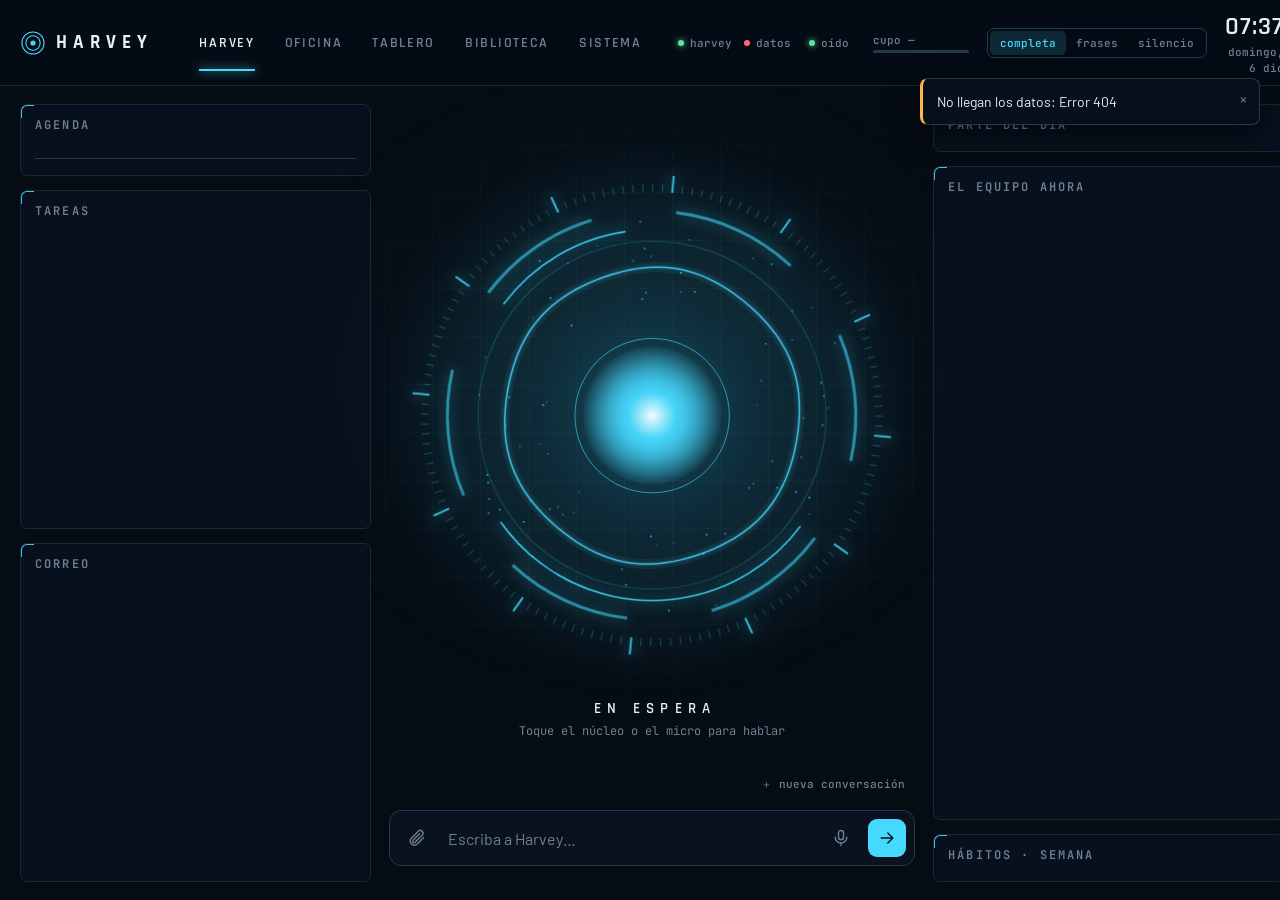
==== commit 6acce917: "Conversación en vivo con Gemini Live (propuesta G) - Interruptor «en vivo» junto a «oído» (solo PC, " ====
--- a/harvey-hud/app/index.html
+++ b/harvey-hud/app/index.html
@@ -42,6 +42,7 @@
         <span data-k="harvey" title="Conexión con Harvey"><i></i>harvey</span>
         <span data-k="datos" title="Agenda, correo y Notion"><i></i>datos</span>
         <button type="button" data-k="oido" title="Escucha de «Oye Harvey»: activar o desactivar"><i></i>oído</button>
+        <button type="button" data-k="vivo" hidden title="Conversación en vivo con º: contesta al instante y se le corta hablando (Gemini Live, ~0,02 $/min, otra voz)"><i></i>en vivo</button>
       </div>
       <div class="cupo" id="cupo" title="Cupo de ChatGPT">cupo —<div><i></i></div></div>
       <div class="voice" id="voice-mode" role="radiogroup" aria-label="Modo de voz">
@@ -277,6 +278,7 @@
 
 <script src="core.js"></script>
 <script src="hud.js"></script>
+<script src="vivo.js"></script>
 <script src="oficina.js"></script>
 </body>
 </html>
--- a/harvey-hud/app/hud.css
+++ b/harvey-hud/app/hud.css
@@ -44,7 +44,7 @@
 .n{display:inline-grid;place-items:center;min-width:18px;height:18px;margin-left:6px;padding:0 5px;border-radius:9px;background:var(--amber);color:#1a1205;font:600 11px/1 var(--mono);letter-spacing:0;vertical-align:1px}
 .status{margin-left:auto;display:flex;align-items:center;gap:18px}
 .links{display:flex;gap:12px;font:500 11px var(--mono);color:var(--muted)}
-.links>*{display:flex;align-items:center;gap:6px;font:inherit}
+.links>*{display:flex;align-items:center;gap:6px;font:inherit;white-space:nowrap}
 .links i{width:6px;height:6px;border-radius:50%;background:var(--line-hi)}
 .links .on i{background:var(--green);box-shadow:0 0 6px var(--green)}
 .links .warn i{background:var(--amber);box-shadow:0 0 6px var(--amber)}
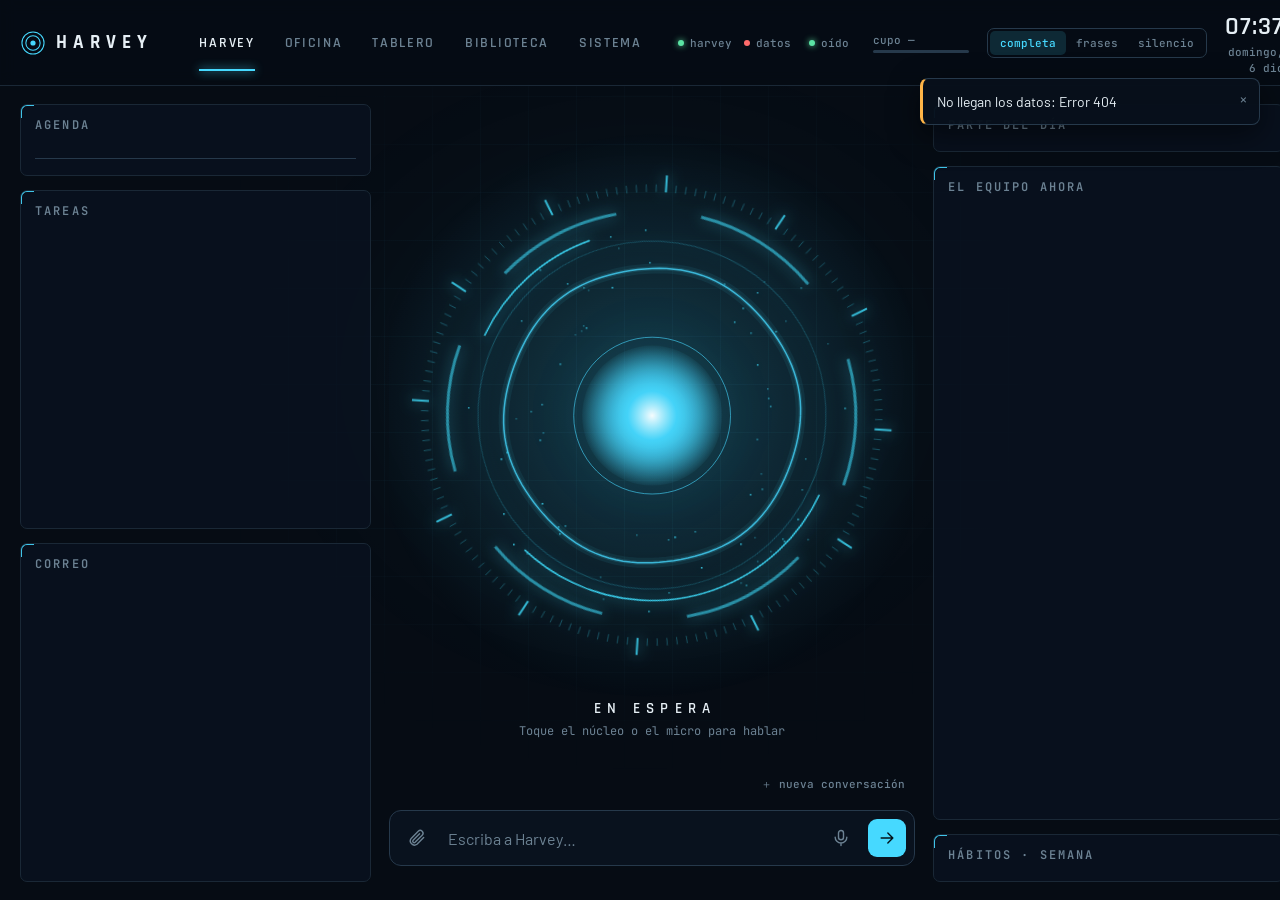
==== commit 09bfc479: "Quitada la conversación en vivo (Gemini Live); lentitud del HUD por voice.auto_tts Co-Authored-By: C" ====
--- a/harvey-hud/app/index.html
+++ b/harvey-hud/app/index.html
@@ -42,7 +42,6 @@
         <span data-k="harvey" title="Conexión con Harvey"><i></i>harvey</span>
         <span data-k="datos" title="Agenda, correo y Notion"><i></i>datos</span>
         <button type="button" data-k="oido" title="Escucha de «Oye Harvey»: activar o desactivar"><i></i>oído</button>
-        <button type="button" data-k="vivo" hidden title="Conversación en vivo con º: contesta al instante y se le corta hablando (Gemini Live, ~0,02 $/min, otra voz)"><i></i>en vivo</button>
       </div>
       <div class="cupo" id="cupo" title="Cupo de ChatGPT">cupo —<div><i></i></div></div>
       <div class="voice" id="voice-mode" role="radiogroup" aria-label="Modo de voz">
@@ -278,7 +277,6 @@
 
 <script src="core.js"></script>
 <script src="hud.js"></script>
-<script src="vivo.js"></script>
 <script src="oficina.js"></script>
 </body>
 </html>
